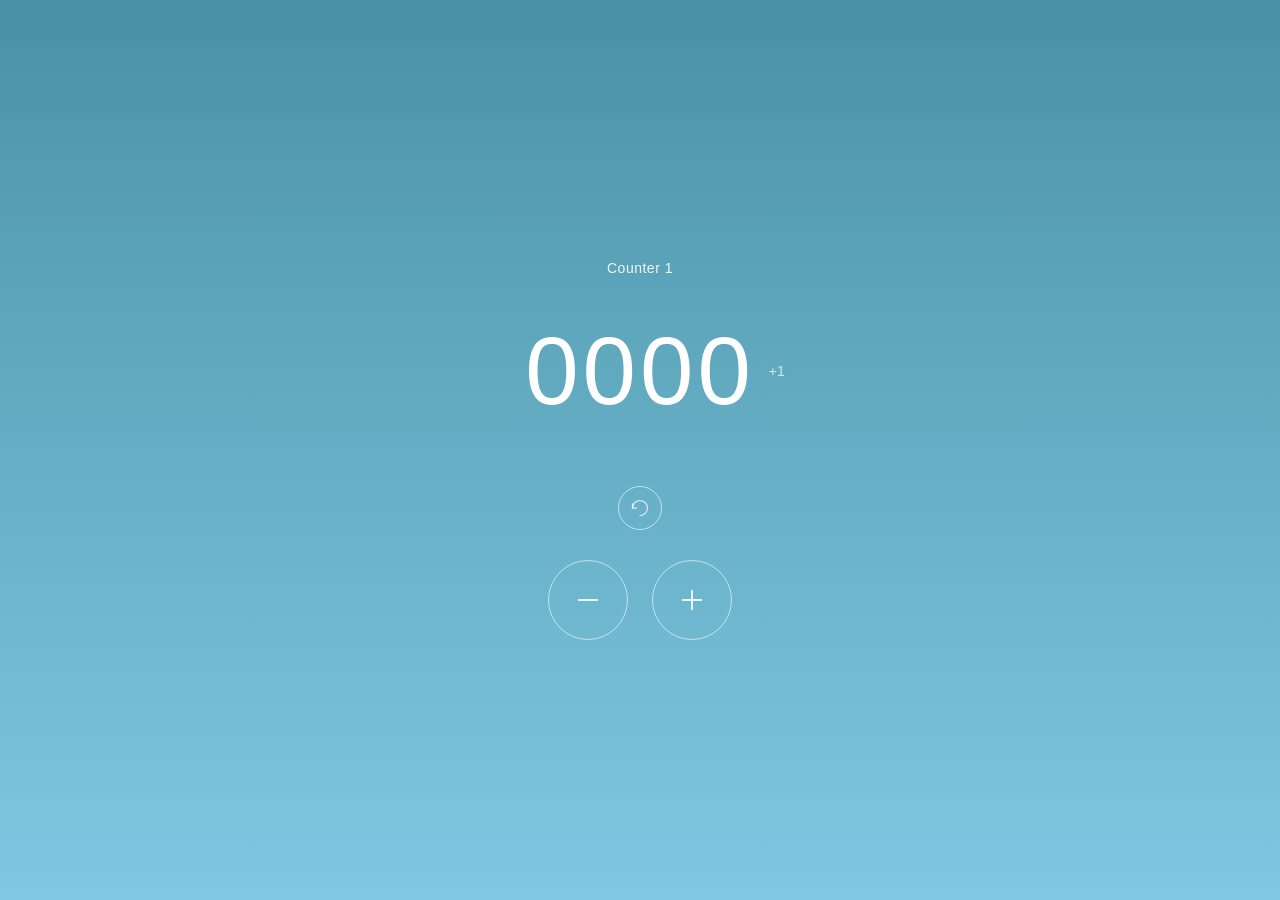
==== counter-app/index.html @ cee565d5 "counter app initial code push" ====
<!DOCTYPE html>
<html lang="en">
<head>
  <meta charset="UTF-8">
  <meta name="viewport" content="width=device-width, initial-scale=1.0">
  <title>Counter</title>
  <link rel="stylesheet" href="style.css">
</head>
<body>
  <div class="container">
    <h1 class="title">Counter 1</h1>

    <div class="counter-display">
      <span class="count" id="count">0000</span>
      <span class="increment-indicator">+1</span>
    </div>

    <button class="reset-btn" id="reset-btn" aria-label="Reset counter">
      <svg viewBox="0 0 24 24" fill="none" stroke-width="1.5">
        <path d="M3 12a9 9 0 1 1 9 9" stroke-linecap="round"/>
        <path d="M3 7v5h5" stroke-linecap="round" stroke-linejoin="round"/>
      </svg>
    </button>

    <div class="controls">
      <button class="btn" id="decrement-btn" aria-label="Decrement">
        <svg viewBox="0 0 24 24" fill="none">
          <line x1="5" y1="12" x2="19" y2="12" stroke-linecap="round"/>
        </svg>
      </button>

      <button class="btn" id="increment-btn" aria-label="Increment">
        <svg viewBox="0 0 24 24" fill="none">
          <line x1="12" y1="5" x2="12" y2="19" stroke-linecap="round"/>
          <line x1="5" y1="12" x2="19" y2="12" stroke-linecap="round"/>
        </svg>
      </button>
    </div>
  </div>



  <script src="app.js"></script>
</body>
</html>
---- counter-app/style.css ----
* {
      margin: 0;
      padding: 0;
      box-sizing: border-box;
    }

    body {
      font-family: -apple-system, BlinkMacSystemFont, 'Segoe UI', Roboto, Helvetica, Arial, sans-serif;
      min-height: 100vh;
      display: flex;
      justify-content: center;
      align-items: center;
      background: linear-gradient(180deg, #4a90a4 0%, #5ba3b8 30%, #7ec8e3 100%);
    }

    .container {
      display: flex;
      flex-direction: column;
      align-items: center;
      padding: 40px;
      width: 100%;
      max-width: 320px;
    }

    .title {
      color: rgba(255, 255, 255, 0.9);
      font-size: 14px;
      font-weight: 400;
      letter-spacing: 0.5px;
      margin-bottom: 40px;
    }

    .counter-display {
      position: relative;
      margin-bottom: 60px;
    }

    .count {
      color: white;
      font-size: 96px;
      font-weight: 200;
      letter-spacing: 4px;
    }

    .increment-indicator {
      position: absolute;
      right: -30px;
      top: 50%;
      transform: translateY(-50%);
      color: rgba(255, 255, 255, 0.7);
      font-size: 14px;
      font-weight: 300;
    }

    .reset-btn {
      width: 44px;
      height: 44px;
      border: 1.5px solid rgba(255, 255, 255, 0.6);
      border-radius: 50%;
      background: transparent;
      cursor: pointer;
      display: flex;
      justify-content: center;
      align-items: center;
      margin-bottom: 30px;
      transition: border-color 0.2s ease, transform 0.1s ease;
    }

    .reset-btn:hover {
      border-color: rgba(255, 255, 255, 0.9);
    }

    .reset-btn:active {
      transform: scale(0.95);
    }

    .reset-btn svg {
      width: 20px;
      height: 20px;
      stroke: rgba(255, 255, 255, 0.7);
    }

    .controls {
      display: flex;
      gap: 24px;
    }

    .btn {
      width: 80px;
      height: 80px;
      border: 1.5px solid rgba(255, 255, 255, 0.6);
      border-radius: 50%;
      background: transparent;
      cursor: pointer;
      display: flex;
      justify-content: center;
      align-items: center;
      transition: border-color 0.2s ease, background-color 0.2s ease, transform 0.1s ease;
    }

    .btn:hover {
      border-color: rgba(255, 255, 255, 0.9);
      background: rgba(255, 255, 255, 0.1);
    }

    .btn:active {
      transform: scale(0.95);
    }

    .btn svg {
      width: 32px;
      height: 32px;
      stroke: rgba(255, 255, 255, 0.85);
      stroke-width: 1.5;
    }
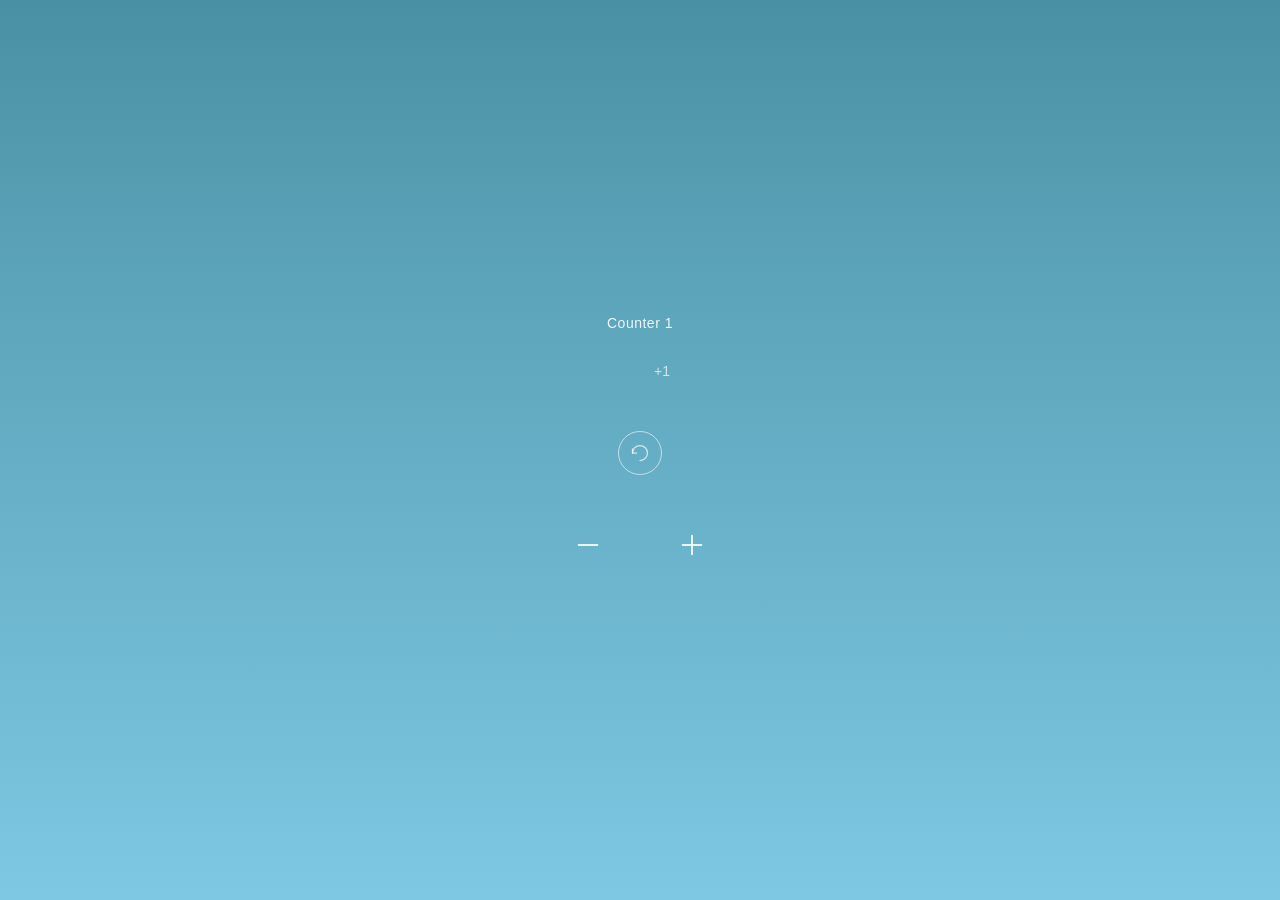
==== commit 6c201762: "basic function done, working on sesstion storage" ====
--- a/counter-app/index.html
+++ b/counter-app/index.html
@@ -38,8 +38,30 @@
     </div>
   </div>
 
+  <div class="modal-overlay">
+        <div class="modal-card">
+            <div class="modal-header">
+                <h2>Do you want to reset the counter</h2>
+            </div>
+            <div class="modal-footer">
+                <button class="btn btn-secondary" id="popup-cancel">Cancel</button>
+                <button class="btn btn-primary" id="popup-proceed">Yes</button>
+            </div>
+        </div>
+  </div>
+
+
+
 
 
   <script src="app.js"></script>
 </body>
 </html>
+
+
+
+<!-- 
+
+getBoundingClientRect methord - return height, weidth , position , top bottom
+to find out the di
+-->
--- a/counter-app/style.css
+++ b/counter-app/style.css
@@ -98,11 +98,6 @@
       transition: border-color 0.2s ease, background-color 0.2s ease, transform 0.1s ease;
     }
 
-    .btn:hover {
-      border-color: rgba(255, 255, 255, 0.9);
-      background: rgba(255, 255, 255, 0.1);
-    }
-
     .btn:active {
       transform: scale(0.95);
     }
@@ -112,4 +107,126 @@
       height: 32px;
       stroke: rgba(255, 255, 255, 0.85);
       stroke-width: 1.5;
-    }+    }
+
+
+/* popup style */
+body {
+    margin: 0;
+    padding: 0;
+    font-family: -apple-system, BlinkMacSystemFont, "Segoe UI", Roboto, Helvetica, Arial, sans-serif;
+    background-color: #f0f0f0; /* Replace with your background image */
+    display: flex;
+    justify-content: center;
+    align-items: center;
+    height: 100vh;
+}
+
+/* Background Blur Overlay */
+.modal-overlay {
+    position: fixed;
+    top: 0;
+    left: 0;
+    width: 100%;
+    height: 100%;
+    background: rgba(0, 0, 0, 0.2);
+    backdrop-filter: blur(10px);
+    display: none;
+    justify-content: center;
+    align-items: center;
+}
+
+/* Modal Card */
+.modal-card {
+    background: rgba(255, 255, 255, 0.95);
+    width: 320px;
+    border-radius: 40px;
+    padding: 30px 20px;
+    text-align: center;
+    box-shadow: 0 10px 30px rgba(0, 0, 0, 0.1);
+}
+
+/* Header */
+.modal-header {
+    display: flex;
+    justify-content: center;
+    align-items: center;
+    gap: 8px;
+    margin-bottom: 20px;
+}
+
+.modal-header h2 {
+    font-size: 18px;
+    font-weight: 600;
+    color: #333;
+    margin: 0;
+}
+
+.warning-icon {
+    color: #ff3b30;
+    font-size: 20px;
+}
+
+/* Image Section */
+.profile-container {
+    margin: 20px 0;
+    display: flex;
+    justify-content: center;
+}
+
+.profile-circle {
+    width: 100px;
+    height: 100px;
+    border-radius: 50%;
+    overflow: hidden;
+    background: #eee;
+    box-shadow: 0 8px 20px rgba(255, 59, 48, 0.2); /* Soft red glow */
+}
+
+.profile-circle img {
+    width: 100%;
+    height: 100%;
+    object-fit: cover;
+}
+
+/* Body Text */
+.modal-body p {
+    font-size: 20px;
+    color: #1c1c1e;
+    line-height: 1.3;
+    margin-bottom: 30px;
+}
+
+/* Buttons */
+.modal-footer {
+    display: flex;
+    justify-content: space-between;
+    gap: 12px;
+}
+
+.btn {
+    flex: 1;
+    padding: 14px 0;
+    border-radius: 25px;
+    font-size: 14px;
+    font-weight: 500;
+    cursor: pointer;
+    border: none;
+    transition: transform 0.1s ease;
+}
+
+.btn:active {
+    transform: scale(0.96);
+}
+
+.btn-secondary {
+    background: transparent;
+    color: #333;
+    border: 1px solid #d1d1d6;
+}
+
+.btn-primary {
+    background-color: #eb5545;
+    color: #333333;
+    font-weight: 600;
+}
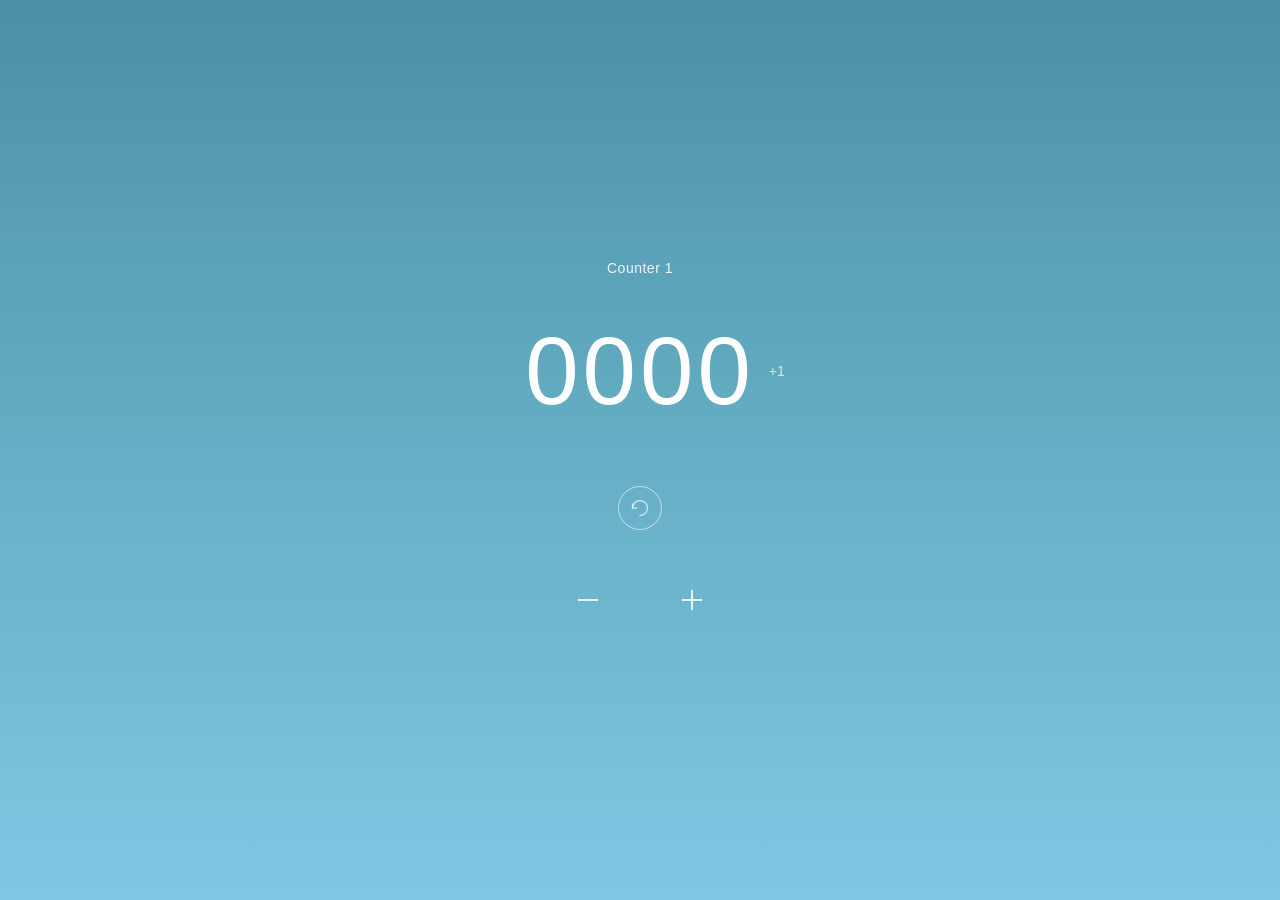
==== commit b7f9e015: "counter function done-- popup accesibility inprogress" ====
--- a/counter-app/index.html
+++ b/counter-app/index.html
@@ -60,8 +60,7 @@
 
 
 
-<!-- 
-
+<!--
 getBoundingClientRect methord - return height, weidth , position , top bottom
 to find out the di
 -->
